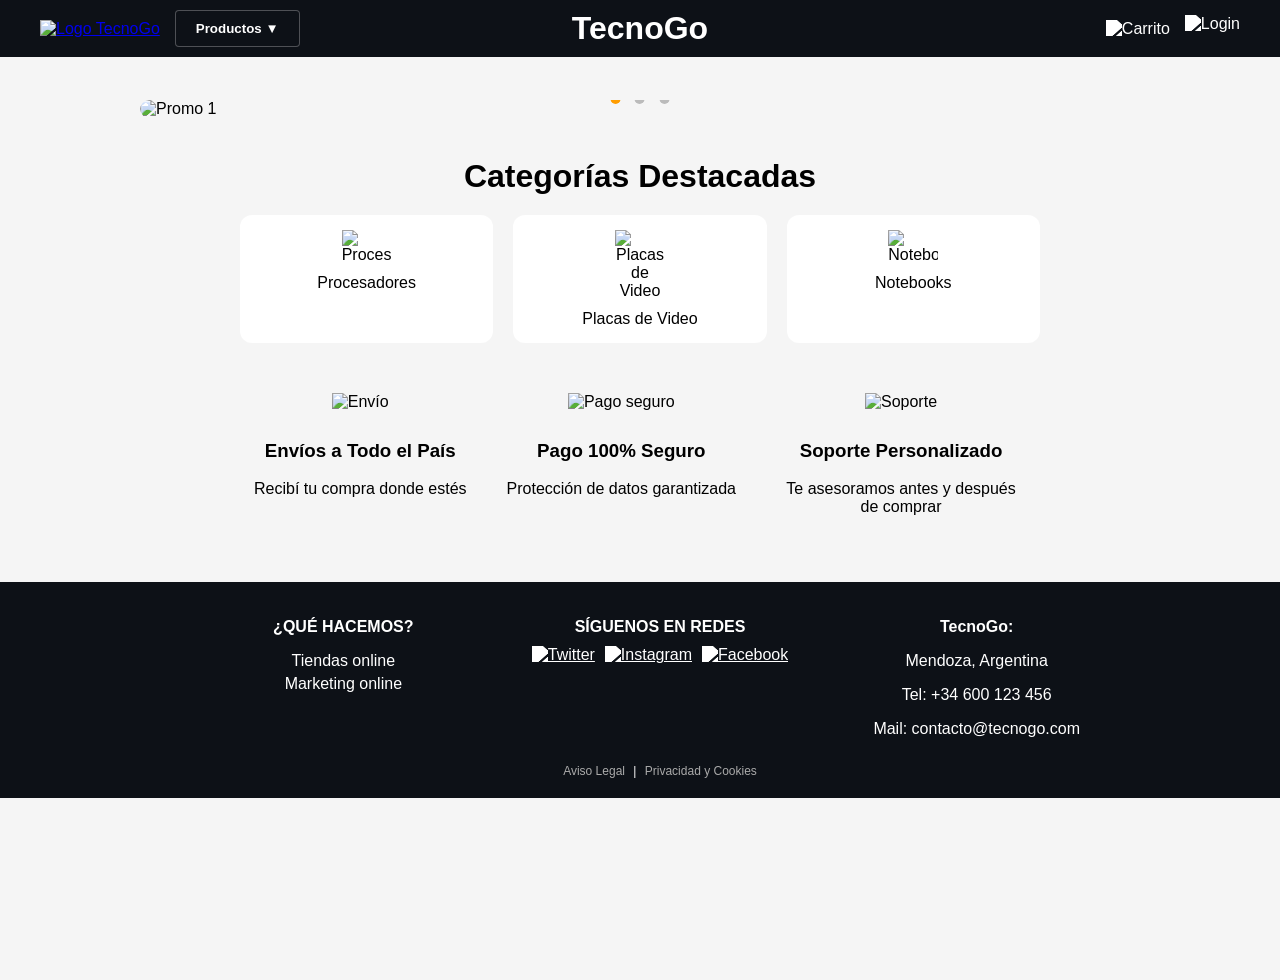
==== index.html @ 44557310 "Primer commit" ====
<!DOCTYPE html>
<html lang="es">
<head>
  <meta charset="UTF-8">
  <title>Tienda Electrónica</title>
  <link rel="stylesheet" href="style.css">
</head>
<body>

  <!-- HEADER -->
  <header>
    <div class="header-container">
      <div class="header-left">
        <a href="#inicio">
          <img src="icons/logo.png" alt="Logo TecnoGo" class="logo" id="logoInicio">
        </a>
        <div class="dropdown">
          <button class="btn">Productos ▼</button>
          <div class="dropdown-content">
            <a href="#procesadores">Procesadores</a>
            <a href="#motherboards">Motherboards</a>
            <a href="#memorias">Memorias</a>
            <a href="#almacenamiento">Almacenamiento</a>
            <a href="#placas-video">Placas de Video</a>
            <a href="#gabinetes">Gabinetes</a>
            <a href="#notebooks">Notebooks</a>
          </div>
        </div>
      </div>

      <div class="header-center">
        <h1>TecnoGo</h1>
      </div>

      <div class="header-right">
        <div class="carrito-wrapper">
          <img src="icons/carrito.png" alt="Carrito" class="icon" id="btnCarrito">
          <span id="contadorCarrito" class="contador-carrito">0</span>
        </div>
        <img src="icons/usuario.png" alt="Login" class="icon" id="btnRegistro">
      </div>
    </div>
  </header>

  <!-- SLIDER -->
  <div class="slider" id="sliderSection">
    <div class="slides">
      <div class="slide active"><img src="icons/slide1.png" alt="Promo 1"></div>
      <div class="slide"><img src="icons/slide2.png" alt="Promo 2"></div>
      <div class="slide"><img src="icons/slide3.png" alt="Promo 3"></div>
    </div>
    <div class="dots">
      <span class="dot active"></span>
      <span class="dot"></span>
      <span class="dot"></span>
    </div>
  </div>

  <!-- CATEGORÍAS -->
  <section class="categorias-destacadas" id="categoriasSection">
    <h2>Categorías Destacadas</h2>
    <div class="grid-categorias">
      <a href="#procesadores"><img src="icons/procesador.png" alt="Procesadores"><span>Procesadores</span></a>
      <a href="#placas-video"><img src="icons/gpu.png" alt="Placas de Video"><span>Placas de Video</span></a>
      <a href="#notebooks"><img src="icons/notebook.png" alt="Notebooks"><span>Notebooks</span></a>
    </div>
  </section>

  <!-- BENEFICIOS -->
  <section class="beneficios" id="beneficiosSection">
    <div>
      <img src="icons/envio.png" alt="Envío">
      <h3>Envíos a Todo el País</h3>
      <p>Recibí tu compra donde estés</p>
    </div>
    <div>
      <img src="icons/seguro.png" alt="Pago seguro">
      <h3>Pago 100% Seguro</h3>
      <p>Protección de datos garantizada</p>
    </div>
    <div>
      <img src="icons/soporte.png" alt="Soporte">
      <h3>Soporte Personalizado</h3>
      <p>Te asesoramos antes y después de comprar</p>
    </div>
  </section>

  <!-- CARRITO -->
  <section class="productos oculto" id="carrito">
    <div class="carrito-contenedor">
      <h2>🛒 Tu Carrito de Compras</h2>
      
      <div id="carritoVacio" class="carrito-vacio">
        <p style="font-size: 3rem;">🛒</p>
        <p style="font-size: 1.2rem; font-weight: bold;">Tu carrito está vacío</p>
        <p style="color: #999;">Agrega productos para comenzar tu compra</p>
      </div>

      <div id="carritoConProductos" class="carrito-con-productos oculto">
        <ul id="listaCarrito"></ul>
        
        <div class="carrito-total">
          <p>Total: $<span id="total">0</span></p>
        </div>

        <div class="carrito-acciones">
          <button class="btn-vaciar" onclick="vaciarCarrito()">Vaciar carrito</button>
          <button class="btn-comprar">Finalizar compra</button>
        </div>
      </div>
    </div>
  </section>

  <!-- PROCESADORES -->
  <section class="productos oculto" id="procesadores">
    <h2>Procesadores</h2>
    <div class="grid-productos">
      <div class="producto">
        <img src="icons/procesador1.png" alt="Procesador Ryzen 5">
        <h3>Procesador Ryzen 5 5600G</h3>
        <button onclick="agregarAlCarrito('Procesador Ryzen 5 5600G', 180)">AGREGAR</button>
      </div>
      <div class="producto">
        <img src="icons/procesador2.png" alt="Procesador Ryzen 7">
        <h3>Procesador Ryzen 7 5800X</h3>
        <button onclick="agregarAlCarrito('Procesador Ryzen 7 5800X', 250)">AGREGAR</button>
      </div>
      <div class="producto">
        <img src="icons/procesador3.png" alt="Procesador Ryzen 9">
        <h3>Procesador Ryzen 9 9800X</h3>
        <button onclick="agregarAlCarrito('Procesador Ryzen 9 9800X', 400)">AGREGAR</button>
      </div>
      <div class="producto">
        <img src="icons/procesador4.png" alt="Procesador Intel i5">
        <h3>Procesador Intel Core i5 12400F</h3>
        <button onclick="agregarAlCarrito('Procesador Intel Core i5 12400F', 200)">AGREGAR</button>
      </div>
      <div class="producto">
        <img src="icons/procesador5.png" alt="Procesador Intel i7">
        <h3>Procesador Intel Core i7 12700K</h3>
        <button onclick="agregarAlCarrito('Procesador Intel Core i7 12700K', 300)">AGREGAR</button>
      </div>
      <div class="producto">
        <img src="icons/procesador6.png" alt="Procesador Intel i9">
        <h3>Procesador Intel Core i9 13900K</h3>
        <button onclick="agregarAlCarrito('Procesador Intel Core i9 13900K', 500)">AGREGAR</button>
      </div>
    </div>
  </section>

  <!-- MOTHERBOARDS -->
  <section class="productos oculto" id="motherboards">
    <h2>Motherboards</h2>
    <div class="grid-productos">
      <div class="producto">
        <img src="icons/mother1.png" alt="Motherboard B550">
        <h3>Motherboard ASUS TUF Gaming B550-PLUS</h3>
        <button onclick="agregarAlCarrito('Motherboard ASUS TUF Gaming B550-PLUS', 180)">AGREGAR</button>
      </div>
      <div class="producto">
        <img src="icons/mother2.png" alt="Motherboard X570">
        <h3>Motherboard MSI MPG X570 Gaming Plus</h3>
        <button onclick="agregarAlCarrito('Motherboard MSI MPG X570 Gaming Plus', 200)">AGREGAR</button>
      </div>
      <div class="producto">
        <img src="icons/mother3.png" alt="Motherboard A520">
        <h3>Motherboard Gigabyte A520M S2H</h3>
        <button onclick="agregarAlCarrito('Motherboard Gigabyte A520M S2H', 220)">AGREGAR</button>
      </div>
      <div class="producto">
        <img src="icons/mother4.png" alt="Motherboard B660">
        <h3>Motherboard ASUS Prime B660M-A</h3>
        <button onclick="agregarAlCarrito('Motherboard ASUS Prime B660M-A', 240)">AGREGAR</button>
      </div>
      <div class="producto">
        <img src="icons/mother5.png" alt="Motherboard Z690">
        <h3>Motherboard MSI PRO Z690-A DDR4</h3>
        <button onclick="agregarAlCarrito('Motherboard MSI PRO Z690-A DDR4', 260)">AGREGAR</button>
      </div>
      <div class="producto">
        <img src="icons/mother6.png" alt="Motherboard H610">
        <h3>Motherboard Gigabyte H610M H</h3>
        <button onclick="agregarAlCarrito('Motherboard Gigabyte H610M H', 280)">AGREGAR</button>
      </div>
    </div>
  </section>

  <!-- MEMORIAS RAM -->
  <section class="productos oculto" id="memorias">
    <h2>Memorias RAM</h2>
    <div class="grid-productos">
      <div class="producto">
        <img src="icons/ram1.png" alt="Corsair Vengeance RGB DDR5 32GB">
        <h3>Corsair Vengeance RGB DDR5 32GB</h3>
        <button onclick="agregarAlCarrito('Corsair Vengeance RGB DDR5 32GB', 50)">AGREGAR</button>
      </div>
      <div class="producto">
        <img src="icons/ram2.png" alt="G.Skill Trident Z5 RGB DDR5 32GB">
        <h3>G.Skill Trident Z5 RGB DDR5 32GB</h3>
        <button onclick="agregarAlCarrito('G.Skill Trident Z5 RGB DDR5 32GB', 60)">AGREGAR</button>
      </div>
      <div class="producto">
        <img src="icons/ram3.png" alt="Kingston Fury Beast DDR5 32GB">
        <h3>Kingston Fury Beast DDR5 32GB</h3>
        <button onclick="agregarAlCarrito('Kingston Fury Beast DDR5 32GB', 70)">AGREGAR</button>
      </div>
      <div class="producto">
        <img src="icons/ram4.png" alt="ADATA XPG Lancer RGB DDR5 32GB">
        <h3>ADATA XPG Lancer RGB DDR5 32GB</h3>
        <button onclick="agregarAlCarrito('ADATA XPG Lancer RGB DDR5 32GB', 80)">AGREGAR</button>
      </div>
      <div class="producto">
        <img src="icons/ram5.png" alt="TeamGroup T-Force Delta RGB DDR5 32GB">
        <h3>TeamGroup T-Force Delta RGB DDR5 32GB</h3>
        <button onclick="agregarAlCarrito('TeamGroup T-Force Delta RGB DDR5 32GB', 85)">AGREGAR</button>
      </div>
      <div class="producto">
        <img src="icons/ram6.png" alt="Patriot Viper Venom RGB DDR5 32GB">
        <h3>Patriot Viper Venom RGB DDR5 32GB</h3>
        <button onclick="agregarAlCarrito('Patriot Viper Venom RGB DDR5 32GB', 90)">AGREGAR</button>
      </div>
    </div>
  </section>

  <!-- ALMACENAMIENTO -->
  <section class="productos oculto" id="almacenamiento">
    <h2>Almacenamiento</h2>
    <div class="grid-productos">
      <div class="producto">
        <img src="icons/kingston.png" alt="M.2 Kingston">
        <h3>SSD M.2 NVMe Kingston NV2 500GB</h3>
        <button onclick="agregarAlCarrito('SSD M.2 NVMe Kingston NV2 500GB', 80)">AGREGAR</button>
      </div>
      <div class="producto">
        <img src="icons/samsung.png" alt="M.2 Samsung">
        <h3>SSD M.2 NVMe Samsung 980 Pro 1TB</h3>
        <button onclick="agregarAlCarrito('SSD M.2 NVMe Samsung 980 Pro 1TB', 100)">AGREGAR</button>
      </div>
      <div class="producto">
        <img src="icons/kingston960.png" alt="SSD Kingston 960GB">
        <h3>SSD SATA Kingston A400 960GB</h3>
        <button onclick="agregarAlCarrito('SSD SATA Kingston A400 960GB', 50)">AGREGAR</button>
      </div>
    </div>
  </section>

  <!-- PLACAS DE VIDEO -->
  <section class="productos oculto" id="placas-video">
    <h2>Placas de Video</h2>
    <div class="grid-productos">
      <div class="producto">
        <img src="icons/gpu1.png" alt="RX 6600">
        <h3>AMD Radeon RX 6600 8GB</h3>
        <button onclick="agregarAlCarrito('AMD Radeon RX 6600 8GB', 180)">AGREGAR</button>
      </div>
      <div class="producto">
        <img src="icons/gpu2.png" alt="RX 6700 XT">
        <h3>AMD Radeon RX 6700 XT 12GB</h3>
        <button onclick="agregarAlCarrito('AMD Radeon RX 6700 XT 12GB', 210)">AGREGAR</button>
      </div>
      <div class="producto">
        <img src="icons/gpu3.png" alt="RX 7900 XT">
        <h3>AMD Radeon RX 7900 XT 20GB</h3>
        <button onclick="agregarAlCarrito('AMD Radeon RX 7900 XT 20GB', 240)">AGREGAR</button>
      </div>
      <div class="producto">
        <img src="icons/gpu4.png" alt="RTX 3060">
        <h3>NVIDIA GeForce RTX 3060 12GB</h3>
        <button onclick="agregarAlCarrito('NVIDIA GeForce RTX 3060 12GB', 200)">AGREGAR</button>
      </div>
      <div class="producto">
        <img src="icons/gpu5.png" alt="RTX 3070">
        <h3>NVIDIA GeForce RTX 3070 8GB</h3>
        <button onclick="agregarAlCarrito('NVIDIA GeForce RTX 3070 8GB', 170)">AGREGAR</button>
      </div>
      <div class="producto">
        <img src="icons/gpu6.png" alt="RTX 4090">
        <h3>NVIDIA GeForce RTX 4090 24GB</h3>
        <button onclick="agregarAlCarrito('NVIDIA GeForce RTX 4090 24GB', 300)">AGREGAR</button>
      </div>
    </div>
  </section>

  <!-- GABINETES -->
  <section class="productos oculto" id="gabinetes">
    <h2>Gabinetes</h2>
    <div class="grid-productos">
      <div class="producto">
        <img src="icons/gabinete1.png" alt="Gabinete ATX Vidrio">
        <h3>Gabinete ATX Vidrio Templado RGB</h3>
        <button onclick="agregarAlCarrito('Gabinete ATX Vidrio Templado RGB', 20)">AGREGAR</button>
      </div>
      <div class="producto">
        <img src="icons/gabinete2.png" alt="Gabinete Micro ATX">
        <h3>Gabinete Micro ATX Compacto</h3>
        <button onclick="agregarAlCarrito('Gabinete Micro ATX Compacto', 25)">AGREGAR</button>
      </div>
      <div class="producto">
        <img src="icons/gabinete3.png" alt="Gabinete Gamer">
        <h3>Gabinete Gamer Full Tower</h3>
        <button onclick="agregarAlCarrito('Gabinete Gamer Full Tower', 30)">AGREGAR</button>
      </div>
    </div>
  </section>

  <!-- NOTEBOOKS -->
  <section class="productos oculto" id="notebooks">
    <h2>Notebooks</h2>
    <div class="grid-productos">
      <div class="producto">
        <img src="icons/notebook1.png" alt="ASUS ROG Strix G16">
        <h3>ASUS ROG Strix G16</h3>
        <button onclick="agregarAlCarrito('ASUS ROG Strix G16', 500)">AGREGAR</button>
      </div>
      <div class="producto">
        <img src="icons/notebook2.png" alt="MSI Raider GE78 HX">
        <h3>MSI Raider GE78 HX</h3>
        <button onclick="agregarAlCarrito('MSI Raider GE78 HX', 600)">AGREGAR</button>
      </div>
      <div class="producto">
        <img src="icons/notebook3.png" alt="Lenovo Legion 7i">
        <h3>Lenovo Legion 7i</h3>
        <button onclick="agregarAlCarrito('Lenovo Legion 7i', 700)">AGREGAR</button>
      </div>
      <div class="producto">
        <img src="icons/notebook4.png" alt="Acer Predator Helios 18">
        <h3>Acer Predator Helios 18</h3>
        <button onclick="agregarAlCarrito('Acer Predator Helios 18', 800)">AGREGAR</button>
      </div>
      <div class="producto">
        <img src="icons/notebook5.png" alt="Gigabyte AORUS 17X">
        <h3>Gigabyte AORUS 17X</h3>
        <button onclick="agregarAlCarrito('Gigabyte AORUS 17X', 900)">AGREGAR</button>
      </div>
      <div class="producto">
        <img src="icons/notebook6.png" alt="Razer Blade 16">
        <h3>Razer Blade 16</h3>
        <button onclick="agregarAlCarrito('Razer Blade 16', 999)">AGREGAR</button>
      </div>
    </div>
  </section>

  <!-- MODAL -->
  <div id="modalRegistro" class="modal">
    <div class="modal-content">
      <span class="cerrar" id="cerrarModal">&times;</span>
      <div class="modal-form">
        <div class="columna">
          <h2>Acceder</h2>
          <form id="formLogin">
            <label>Correo electrónico *</label>
            <input type="text" id="logEmail" required>
            <label>Contraseña *</label>
            <input type="password" id="logPass" required>
            <button type="submit" class="btn-acceso">ACCESO</button>
          </form>
          <p id="mensajeLogin" class="mensaje"></p>
        </div>
        <div class="columna">
          <h2>Registrarse</h2>
          <form id="formRegistro">
            <label>DNI / CUIT / CUIL *</label>
            <input type="number" id="regDNI" required>
            <label>Dirección de correo electrónico *</label>
            <input type="email" id="regEmail" required>
            <label>Contraseña *</label>
            <input type="password" id="regPass" required>
            <button type="submit" class="btn-acceso">REGISTRARSE</button>
          </form>
          <p id="mensajeRegistro" class="mensaje"></p>
        </div>
      </div>
    </div>
  </div>

  <!-- FOOTER -->
  <footer>
    <div class="footer-container">
      <div class="footer-section">
        <h3>¿QUÉ HACEMOS?</h3>
        <ul>
          <li>Tiendas online</li>
          <li>Marketing online</li>
        </ul>
      </div>
      <div class="footer-section">
        <h3>SÍGUENOS EN REDES</h3>
        <div class="social-icons">
          <a href="#"><img src="icons/twitter.png" alt="Twitter"></a>
          <a href="#"><img src="icons/instagram.png" alt="Instagram"></a>
          <a href="#"><img src="icons/facebook.png" alt="Facebook"></a>
        </div>
      </div>
      <div class="footer-section">
        <p><strong>TecnoGo:</strong></p>
        <p>Mendoza, Argentina</p>
        <p>Tel: +34 600 123 456</p>
        <p>Mail: contacto@tecnogo.com</p>
      </div>
    </div>
    <div class="footer-bottom">
      <a href="#">Aviso Legal</a> | 
      <a href="#">Privacidad y Cookies</a>
    </div>
  </footer>

  <script src="script.js"></script>

</body>
</html>
---- style.css ----
/* =========================================================
   ESTILOS GENERALES
   ========================================================= */
html, body {
  margin: 0;
  height: 100%;
  overflow-x: hidden;
}

body {
  font-family: Arial, sans-serif;
  background: #f5f5f5;
  padding-top: 80px;
  padding-bottom: 0;
}

/* =========================================================
   1. HEADER FIJO
   ========================================================= */
header {
  position: fixed;
  top: 0;
  left: 0;
  width: 100%;
  background-color: #0d1117;
  color: white;
  padding: 10px 30px;
  box-sizing: border-box;
  z-index: 1000;
}

.header-container {
  display: grid;
  grid-template-columns: 1fr auto 1fr;
  align-items: center;
  max-width: 1200px;
  margin: 0 auto;
}

.header-left,
.header-right {
  display: flex;
  align-items: center;
  gap: 15px;
}

.header-left { justify-content: flex-start; }
.header-right { justify-content: flex-end; }
.header-center { text-align: center; }

.header-center h1 {
  margin: 0;
  font-size: 2rem;
}

.logo {
  height: 70px;
  cursor: pointer;
}

/* =========================================================
   2. BOTONES E ICONOS
   ========================================================= */
.btn {
  background: #fff;
  border: none;
  padding: 8px 15px;
  cursor: pointer;
  border-radius: 5px;
  font-weight: bold;
}

.btn:hover { background: #ddd; }

.icon {
  height: 28px;
  cursor: pointer;
  transition: transform 0.2s ease;
  filter: brightness(0) invert(1);
}

.icon:hover {
  transform: scale(1.1);
  filter: brightness(0) invert(1) drop-shadow(0 0 5px rgba(255,255,255,0.7));
}

/* =========================================================
   3. CONTROL DE VISIBILIDAD
   ========================================================= */
.oculto {
  display: none !important;
}

/* =========================================================
   4. PRODUCTOS (LISTA Y TARJETAS)
   ========================================================= */
.productos {
  display: block;
  padding: 30px;
  margin: 40px 0;
  text-align: left;
  min-height: calc(100vh - 300px);
}

.productos.oculto {
  display: none !important;
}

.productos h2 {
  font-size: 2rem;
  margin-bottom: 20px;
}

.grid-productos {
  display: grid;
  grid-template-columns: repeat(3, 1fr);
  gap: 24px;
  max-width: 1100px;
  margin: 0 auto;
  align-items: start;
}

.grid-productos .producto {
  background: #f8f8f8;
  border-radius: 12px;
  box-shadow: 0 2px 8px rgba(0,0,0,0.1);
  padding: 16px;
  text-align: center;
  transition: transform 0.18s ease, box-shadow 0.18s ease;
  width: 100%;
  display: flex;
  flex-direction: column;
  justify-content: space-between;
}

.grid-productos .producto img {
  max-width: 180px;
  width: 100%;
  height: 140px;
  object-fit: contain;
  margin: 0 auto 12px;
}

.grid-productos .producto h3 {
  font-size: 1rem;
  margin: 8px 0 12px;
}

.grid-productos .producto button {
  background: #ff9d00;
  color: #fff;
  border: none;
  padding: 10px 14px;
  border-radius: 8px;
  cursor: pointer;
  font-weight: bold;
  align-self: center;
  margin-top: 8px;
}

.grid-productos .producto:hover {
  transform: translateY(-6px);
  box-shadow: 0 8px 18px rgba(0,0,0,0.15);
}

/* =========================================================
   5. CARRITO DE COMPRAS
   ========================================================= */
#carrito {
  display: block;
  padding: 30px;
  margin: 40px auto;
  max-width: 900px;
  min-height: calc(100vh - 300px);
}

#carrito.oculto {
  display: none !important;
}

.carrito-contenedor {
  background: #fff;
  border-radius: 15px;
  padding: 40px;
  box-shadow: 0 4px 12px rgba(0,0,0,0.1);
}

.carrito-contenedor h2 {
  font-size: 2rem;
  margin: 0 0 30px 0;
  color: #0d1117;
  text-align: center;
  border-bottom: 3px solid #ff9d00;
  padding-bottom: 15px;
}

.carrito-vacio {
  text-align: center;
  padding: 80px 20px;
  color: #666;
}

#listaCarrito {
  list-style: none;
  padding: 0;
  margin: 0 0 25px;
}

.item-carrito {
  display: flex;
  justify-content: space-between;
  align-items: center;
  background: #f8f9fa;
  margin-bottom: 15px;
  padding: 20px;
  border-radius: 12px;
  border-left: 5px solid #ff9d00;
  transition: all 0.3s ease;
}

.item-carrito:hover {
  background: #e9ecef;
  transform: translateX(8px);
  box-shadow: 0 2px 8px rgba(0,0,0,0.1);
}

.item-info {
  display: flex;
  justify-content: space-between;
  align-items: center;
  width: 85%;
}

.item-nombre {
  font-weight: 600;
  color: #333;
  font-size: 1rem;
  flex: 1;
}

.item-precio {
  font-weight: bold;
  color: #ff9d00;
  font-size: 1.2rem;
  margin-left: 20px;
  white-space: nowrap;
}

.btn-eliminar {
  background: #dc3545;
  color: white;
  border: none;
  padding: 10px 15px;
  border-radius: 8px;
  cursor: pointer;
  font-weight: bold;
  font-size: 16px;
  transition: all 0.3s ease;
  min-width: 40px;
}

.btn-eliminar:hover {
  background: #c82333;
  transform: scale(1.1);
}

.carrito-total {
  background: linear-gradient(135deg, #0d1117 0%, #1a1f2e 100%);
  color: white;
  padding: 25px;
  border-radius: 12px;
  text-align: center;
  margin: 25px 0;
  box-shadow: 0 4px 12px rgba(0,0,0,0.2);
}

.carrito-total p {
  margin: 0;
  font-size: 1.5rem;
  font-weight: bold;
}

#total {
  color: #ff9d00;
  font-size: 2.5rem;
  text-shadow: 0 2px 4px rgba(0,0,0,0.3);
}

.carrito-acciones {
  display: flex;
  gap: 15px;
  justify-content: center;
  margin-top: 25px;
}

.carrito-acciones button {
  padding: 15px 35px;
  border: none;
  border-radius: 10px;
  font-weight: bold;
  cursor: pointer;
  transition: all 0.3s ease;
  font-size: 1rem;
  flex: 1;
  max-width: 250px;
}

.btn-vaciar {
  background: #6c757d;
  color: white;
}

.btn-vaciar:hover {
  background: #5a6268;
  transform: translateY(-3px);
  box-shadow: 0 6px 15px rgba(108, 117, 125, 0.4);
}

.btn-comprar {
  background: #ff9d00;
  color: white;
}

.btn-comprar:hover {
  background: #e68a00;
  transform: translateY(-3px);
  box-shadow: 0 6px 15px rgba(255, 157, 0, 0.5);
}

.carrito-wrapper {
  position: relative;
  display: inline-block;
}

.contador-carrito {
  position: absolute;
  top: -8px;
  right: -10px;
  background-color: #dc3545;
  color: white;
  border-radius: 50%;
  font-size: 12px;
  font-weight: bold;
  padding: 4px 8px;
  min-width: 20px;
  text-align: center;
  display: none;
  box-shadow: 0 2px 4px rgba(0,0,0,0.3);
}

.notificacion-carrito {
  position: fixed;
  top: 100px;
  right: -400px;
  background: linear-gradient(135deg, #28a745 0%, #20c997 100%);
  color: white;
  padding: 18px 30px;
  border-radius: 10px;
  box-shadow: 0 6px 20px rgba(0,0,0,0.3);
  z-index: 9999;
  transition: right 0.4s cubic-bezier(0.68, -0.55, 0.265, 1.55);
  font-weight: bold;
  font-size: 1rem;
}

.notificacion-carrito.show {
  right: 30px;
}

/* =========================================================
   6. DROPDOWN (MENÚ DE PRODUCTOS)
   ========================================================= */
.dropdown {
  position: relative;
  display: inline-block;
}

.dropdown .btn {
  background-color: #0d1117;
  color: white;
  font-weight: bold;
  padding: 10px 20px;
  border: 1px solid #ffffff44;
  cursor: pointer;
  border-radius: 4px;
  transition: background-color 0.3s ease;
}

.dropdown-content {
  display: none;
  position: absolute;
  background-color: #0d1117;
  min-width: 220px;
  box-shadow: 0px 8px 16px rgba(0,0,0,0.6);
  z-index: 1000;
  border: 1px solid #ffffff33;
  border-radius: 4px;
}

.dropdown-content a {
  color: white;
  padding: 12px 16px;
  text-decoration: none;
  display: block;
  border-bottom: 1px solid #ffffff22;
  transition: background 0.3s ease, color 0.3s ease;
}

.dropdown-content a:hover {
  background-color: #ff9d00;
  color: black;
}

.dropdown:hover .dropdown-content { display: block; }
.dropdown:hover .btn { background-color: #161b22; }

/* =========================================================
   7. SLIDER (CARRUSEL)
   ========================================================= */
.slider {
  position: relative;
  max-width: 1000px;
  margin: 20px auto;
  overflow: hidden;
  border-radius: 15px;
}

.slides {
  display: flex;
  transition: transform 0.5s ease-in-out;
}

.slide {
  min-width: 100%;
  box-sizing: border-box;
}

.slide img {
  width: 100%;
  display: block;
  border-radius: 15px;
}

.dots {
  text-align: center;
  position: absolute;
  bottom: 10px;
  left: 50%;
  transform: translateX(-50%);
}

.dot {
  height: 10px;
  width: 10px;
  margin: 0 5px;
  background-color: #bbb;
  border-radius: 50%;
  display: inline-block;
  cursor: pointer;
  transition: background-color 0.3s ease;
}

.dot.active { background-color: #ff9d00; }

/* =========================================================
   8. CATEGORÍAS DESTACADAS
   ========================================================= */
.categorias-destacadas {
  text-align: center;
  margin: 40px 0;
}

.categorias-destacadas h2 {
  font-size: 2rem;
  margin-bottom: 20px;
}

.grid-categorias {
  display: grid;
  grid-template-columns: repeat(auto-fit, minmax(120px, 1fr));
  gap: 20px;
  max-width: 800px;
  margin: 0 auto;
}

.grid-categorias a {
  display: flex;
  flex-direction: column;
  align-items: center;
  background: #fff;
  padding: 15px;
  border-radius: 12px;
  text-decoration: none;
  color: #000;
  transition: transform 0.2s ease, box-shadow 0.2s ease;
}

.grid-categorias a:hover {
  transform: scale(1.05);
  box-shadow: 0px 4px 12px rgba(0,0,0,0.1);
}

.grid-categorias img {
  width: 50px;
  margin-bottom: 10px;
}

/* =========================================================
   9. BENEFICIOS
   ========================================================= */
.beneficios {
  display: flex;
  justify-content: center;
  gap: 40px;
  margin: 50px 0;
  flex-wrap: wrap;
  text-align: center;
}

.beneficios div { max-width: 250px; }
.beneficios img { width: 40px; margin-bottom: 10px; }

/* =========================================================
   10. FOOTER
   ========================================================= */
footer {
  bottom: 0;
  left: 0;
  width: 100%;
  background-color: #0d1117;
  color: white;
  display: flex;
  flex-direction: column;
  align-items: center;
  justify-content: center;
  text-align: center;
  padding: 20px;
  z-index: 1000;
}

.footer-container {
  display: flex;
  justify-content: center;
  gap: 50px;
  max-width: 900px;
  width: 100%;
}

.footer-section {
  flex: 1;
  text-align: center;
}

.footer-section h3 {
  font-size: 1rem;
  margin-bottom: 10px;
  font-weight: bold;
  text-transform: uppercase;
}

.footer-section ul { list-style: none; padding: 0; }
.footer-section ul li { margin: 5px 0; }

.social-icons {
  display: flex;
  justify-content: center;
  gap: 10px;
}

.social-icons img {
  width: 28px;
  height: 28px;
  filter: brightness(0) invert(1);
  transition: transform 0.3s ease;
}

.social-icons img:hover { transform: scale(1.2); }

.footer-bottom {
  font-size: 12px;
  margin-top: 10px;
}

.footer-bottom a {
  color: #aaa;
  text-decoration: none;
  margin: 0 5px;
}

.footer-bottom a:hover { color: #fff; }

/* =========================================================
   11. MODAL LOGIN / REGISTRO
   ========================================================= */
.modal {
  display: none;
  position: fixed;
  z-index: 2000;
  left: 0;
  top: 0;
  width: 100%;
  height: 100%;
  background-color: rgba(0, 0, 0, 0.7);
  align-items: center;
  justify-content: center;
}

.modal-content {
  background: #0d1117;
  color: white;
  padding: 20px;
  border-radius: 10px;
  width: 80%;
  max-width: 700px;
  display: flex;
  flex-direction: column;
  position: relative;
  box-shadow: 0px 5px 15px rgba(0,0,0,0.6);
}

.cerrar {
  position: absolute;
  top: 10px;
  right: 15px;
  font-size: 24px;
  font-weight: bold;
  cursor: pointer;
  color: white;
}

.modal-form {
  display: flex;
  gap: 20px;
  flex-wrap: wrap;
}

.modal-form .columna { flex: 1; min-width: 250px; }

.modal-form input {
  display: block;
  width: 100%;
  margin: 5px 0 10px;
  padding: 8px;
  border: 1px solid #ccc;
  border-radius: 5px;
  background: white;
  color: black;
}

.btn-acceso {
  background-color: #ff9d00;
  border: none;
  color: black;
  font-weight: bold;
  padding: 10px;
  width: 100%;
  cursor: pointer;
  border-radius: 5px;
  margin-top: 5px;
}

.btn-acceso:hover { background-color: #e68a00; }

.mensaje {
  margin-top: 8px;
  font-size: 14px;
  font-weight: bold;
  display: block;
  color: inherit;
}

/* =========================================================
   RESPONSIVE
   ========================================================= */
@media (max-width: 1000px) {
  .grid-productos { grid-template-columns: repeat(2, 1fr); }
  .grid-productos .producto img {
    max-width: 160px;
    height: 120px;
  }
}

@media (max-width: 768px) {
  body { padding-top: 80px; }
  
  .carrito-contenedor {
    padding: 25px 15px;
  }

  .carrito-contenedor h2 {
    font-size: 1.5rem;
  }

  .item-carrito {
    flex-direction: column;
    align-items: flex-start;
    gap: 12px;
    padding: 15px;
  }

  .item-info {
    width: 100%;
    flex-direction: column;
    align-items: flex-start;
    gap: 8px;
  }

  .item-precio {
    margin-left: 0;
    font-size: 1.1rem;
  }

  .btn-eliminar {
    align-self: flex-end;
    width: 100%;
  }

  .carrito-total {
    padding: 20px;
  }

  .carrito-total p {
    font-size: 1.2rem;
  }

  #total {
    font-size: 2rem;
  }

  .carrito-acciones {
    flex-direction: column;
    gap: 10px;
  }

  .carrito-acciones button {
    width: 100%;
    max-width: none;
  }

  .notificacion-carrito.show {
    right: 10px;
    left: 10px;
    font-size: 0.9rem;
  }
}

@media (max-width: 600px) {
  .grid-productos { grid-template-columns: 1fr; }
  
  #carrito {
    padding: 15px;
  }

  .carrito-contenedor h2 {
    font-size: 1.3rem;
  }

  .item-nombre {
    font-size: 0.9rem;
  }

  .contador-carrito {
    font-size: 10px;
    padding: 3px 6px;
  }
}
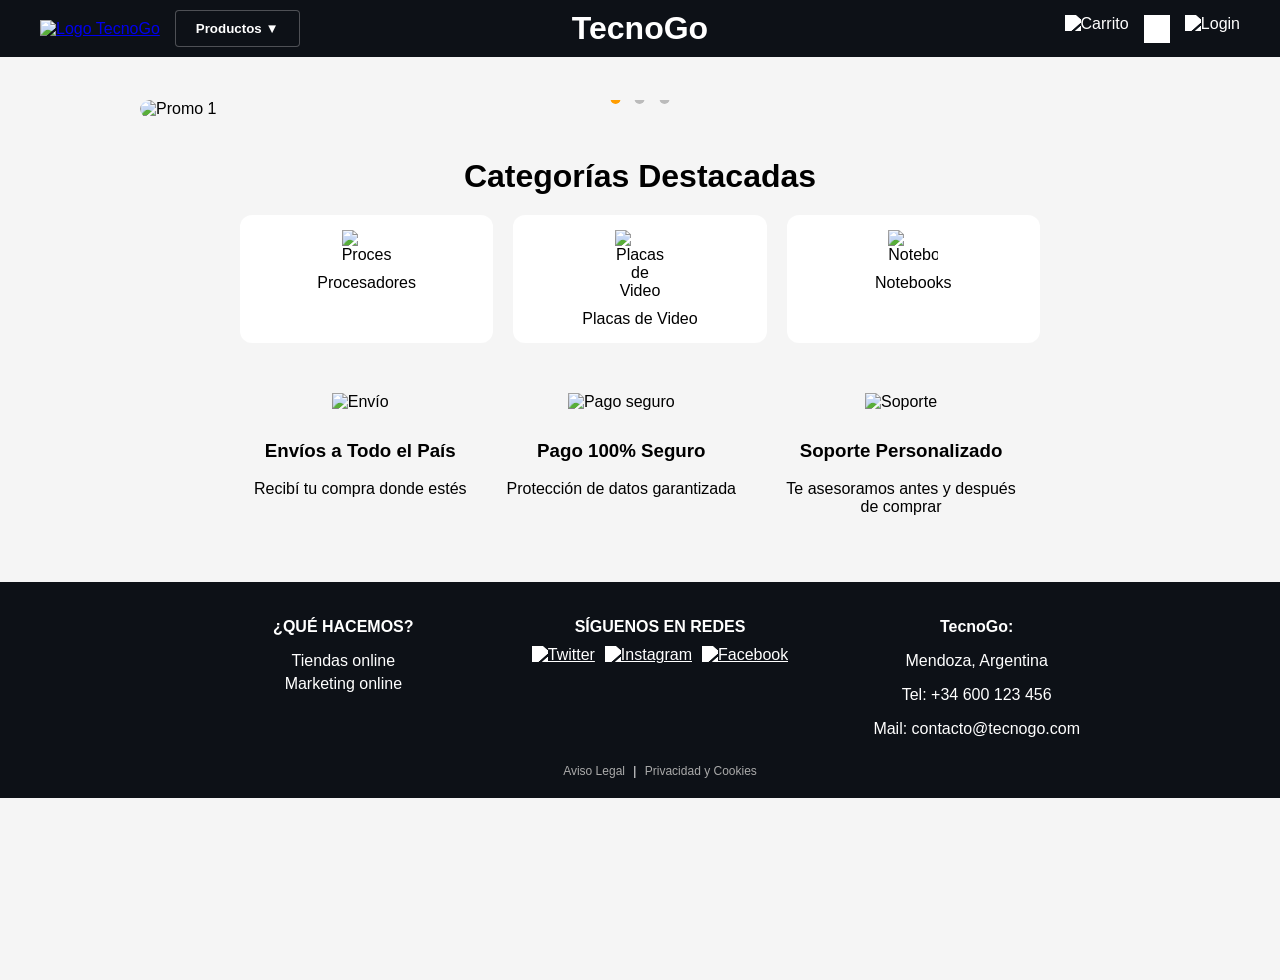
==== commit a0e3a9ca: "Descripción de los cambios" ====
--- a/index.html
+++ b/index.html
@@ -37,6 +37,7 @@
           <img src="icons/carrito.png" alt="Carrito" class="icon" id="btnCarrito">
           <span id="contadorCarrito" class="contador-carrito">0</span>
         </div>
+        <img src="icons/pedidos.png" alt="Mis Pedidos" class="icon" id="btnPedidos" title="Mis Pedidos">
         <img src="icons/usuario.png" alt="Login" class="icon" id="btnRegistro">
       </div>
     </div>
@@ -110,6 +111,17 @@
       </div>
     </div>
   </section>
+  <!-- MIS PEDIDOS -->
+ <section class="productos oculto" id="misPedidos">
+    <div class="pedidos-contenedor">
+        <h2>📦 Mis Pedidos</h2>
+    
+        <div id="listaPedidos">
+            <p style="text-align:center; color:#999;">Cargando pedidos...</p>
+        </div>
+    </div>
+ </section>
+  
 
   <!-- PROCESADORES -->
   <section class="productos oculto" id="procesadores">
@@ -341,37 +353,71 @@
   </section>
 
   <!-- MODAL -->
-  <div id="modalRegistro" class="modal">
-    <div class="modal-content">
-      <span class="cerrar" id="cerrarModal">&times;</span>
-      <div class="modal-form">
-        <div class="columna">
-          <h2>Acceder</h2>
-          <form id="formLogin">
-            <label>Correo electrónico *</label>
-            <input type="text" id="logEmail" required>
-            <label>Contraseña *</label>
-            <input type="password" id="logPass" required>
-            <button type="submit" class="btn-acceso">ACCESO</button>
-          </form>
-          <p id="mensajeLogin" class="mensaje"></p>
-        </div>
-        <div class="columna">
-          <h2>Registrarse</h2>
-          <form id="formRegistro">
-            <label>DNI / CUIT / CUIL *</label>
-            <input type="number" id="regDNI" required>
-            <label>Dirección de correo electrónico *</label>
-            <input type="email" id="regEmail" required>
-            <label>Contraseña *</label>
-            <input type="password" id="regPass" required>
-            <button type="submit" class="btn-acceso">REGISTRARSE</button>
-          </form>
-          <p id="mensajeRegistro" class="mensaje"></p>
-        </div>
-      </div>
+<div id="modalRegistro" class="modal">
+  <div class="modal-content">
+    <span class="cerrar" id="cerrarModal">&times;</span>
+    <div class="modal-form">
+      <div class="columna">
+        <h2>Acceder</h2>
+        <form id="formLogin">
+          <label>Correo electrónico *</label>
+          <input type="text" id="logEmail" required>
+          <label>Contraseña *</label>
+          <input type="password" id="logPass" required>
+          <button type="submit" class="btn-acceso">ACCESO</button>
+        </form>
+        <p id="mensajeLogin" class="mensaje"></p>
+      </div>
+      <div class="columna">
+        <h2>Registrarse</h2>
+        <form id="formRegistro">
+          <label>DNI / CUIT / CUIL *</label>
+          <input type="number" id="regDNI" required>
+          <label>Dirección de correo electrónico *</label>
+          <input type="email" id="regEmail" required>
+          <label>Contraseña *</label>
+          <input type="password" id="regPass" required>
+          <button type="submit" class="btn-acceso">REGISTRARSE</button>
+        </form>
+        <p id="mensajeRegistro" class="mensaje"></p>
+      </div>
+      
+      <!-- 👇 AQUÍ VA LA COLUMNA MI CUENTA - DENTRO DE modal-form -->
+      <div class="columna" id="columnaMiCuenta" style="display:none;">
+        <h2>Mi Cuenta</h2>
+        
+        <div class="info-usuario">
+          <p>📧 Email: <strong id="userEmail"></strong></p>
+          <p>🆔 DNI: <strong id="userDni"></strong></p>
+        </div>
+        
+        <h3>Editar Datos</h3>
+        <form id="formEditar">
+          <label>Nuevo Email (opcional)</label>
+          <input type="email" id="editEmail">
+          <label>Nuevo DNI (opcional)</label>
+          <input type="text" id="editDni">
+          <button type="submit" class="btn-acceso">ACTUALIZAR</button>
+        </form>
+        <p id="mensajeEditar" class="mensaje"></p>
+        
+        <hr style="margin: 20px 0; border-color: #444;">
+        
+        <h3>Eliminar Cuenta</h3>
+        <form id="formEliminar">
+          <label>Confirmar Contraseña</label>
+          <input type="password" id="deletePass" required>
+          <button type="submit" class="btn-acceso" style="background:#dc3545;">ELIMINAR</button>
+        </form>
+        <p id="mensajeEliminar" class="mensaje"></p>
+        
+        <button type="button" class="btn-acceso" style="background:#666; margin-top:10px;" onclick="cerrarSesion()">CERRAR SESIÓN</button>
+      </div>
+      <!-- ☝️ FIN columna Mi Cuenta -->
+      
     </div>
   </div>
+</div>
 
   <!-- FOOTER -->
   <footer>
--- a/style.css
+++ b/style.css
@@ -77,11 +77,29 @@
   cursor: pointer;
   transition: transform 0.2s ease;
   filter: brightness(0) invert(1);
+  display: inline-block;
+  vertical-align: middle;
 }
 
 .icon:hover {
   transform: scale(1.1);
   filter: brightness(0) invert(1) drop-shadow(0 0 5px rgba(255,255,255,0.7));
+}
+
+/* Arreglo específico para el emoji de pedidos */
+#btnPedidos {
+  font-size: 28px;
+  line-height: 28px;
+  height: 28px;
+  display: inline-flex;
+  align-items: center;
+  justify-content: center;
+}
+
+.carrito-wrapper {
+  position: relative;
+  display: inline-flex;
+  align-items: center;
 }
 
 /* =========================================================
@@ -763,4 +781,136 @@
     font-size: 10px;
     padding: 3px 6px;
   }
+}
+
+/* Estilos para Mi Cuenta */
+.info-usuario {
+  background: #f8f9fa;
+  padding: 15px;
+  border-radius: 8px;
+  margin-bottom: 20px;
+  border-left: 4px solid #ff9d00;
+}
+
+.info-usuario p {
+  margin: 8px 0;
+  color: #333;
+}
+
+.columna h3 {
+  font-size: 1.1rem;
+  margin: 15px 0 10px;
+  color: #fff;
+}
+
+.columna hr {
+  border: none;
+  border-top: 1px solid #444;
+}
+
+/* =========================================================
+   MIS PEDIDOS
+   ========================================================= */
+.pedidos-contenedor {
+  max-width: 1200px;
+  margin: 0 auto;
+  padding: 20px;
+}
+
+.pedidos-contenedor h2 {
+  font-size: 2rem;
+  margin-bottom: 30px;
+  text-align: center;
+  color: #0d1117;
+}
+
+.pedido-card {
+  background: white;
+  border-radius: 12px;
+  padding: 25px;
+  margin-bottom: 20px;
+  box-shadow: 0 2px 8px rgba(0,0,0,0.1);
+  border-left: 5px solid #ff9d00;
+}
+
+.pedido-header {
+  display: flex;
+  justify-content: space-between;
+  align-items: center;
+  margin-bottom: 15px;
+  padding-bottom: 15px;
+  border-bottom: 2px solid #f0f0f0;
+}
+
+.pedido-numero {
+  font-size: 1.3rem;
+  font-weight: bold;
+  color: #0d1117;
+}
+
+.pedido-fecha {
+  color: #666;
+  font-size: 0.9rem;
+}
+
+.pedido-estado {
+  padding: 8px 16px;
+  border-radius: 20px;
+  font-weight: bold;
+  font-size: 0.9rem;
+  text-transform: uppercase;
+}
+
+.estado-pendiente {
+  background: #fff3cd;
+  color: #856404;
+}
+
+.estado-procesado {
+  background: #cce5ff;
+  color: #004085;
+}
+
+.estado-enviado {
+  background: #d1ecf1;
+  color: #0c5460;
+}
+
+.estado-entregado {
+  background: #d4edda;
+  color: #155724;
+}
+
+.pedido-productos {
+  margin: 15px 0;
+}
+
+.pedido-productos ul {
+  list-style: none;
+  padding: 0;
+}
+
+.pedido-productos li {
+  padding: 8px 0;
+  border-bottom: 1px solid #f0f0f0;
+  color: #333;
+}
+
+.pedido-total {
+  text-align: right;
+  font-size: 1.5rem;
+  font-weight: bold;
+  color: #ff9d00;
+  margin-top: 15px;
+}
+
+.pedidos-vacio {
+  text-align: center;
+  padding: 60px 20px;
+  color: #999;
+}
+
+.pedidos-vacio p {
+  font-size: 1.2rem;
+  margin: 10px 0;
 }
